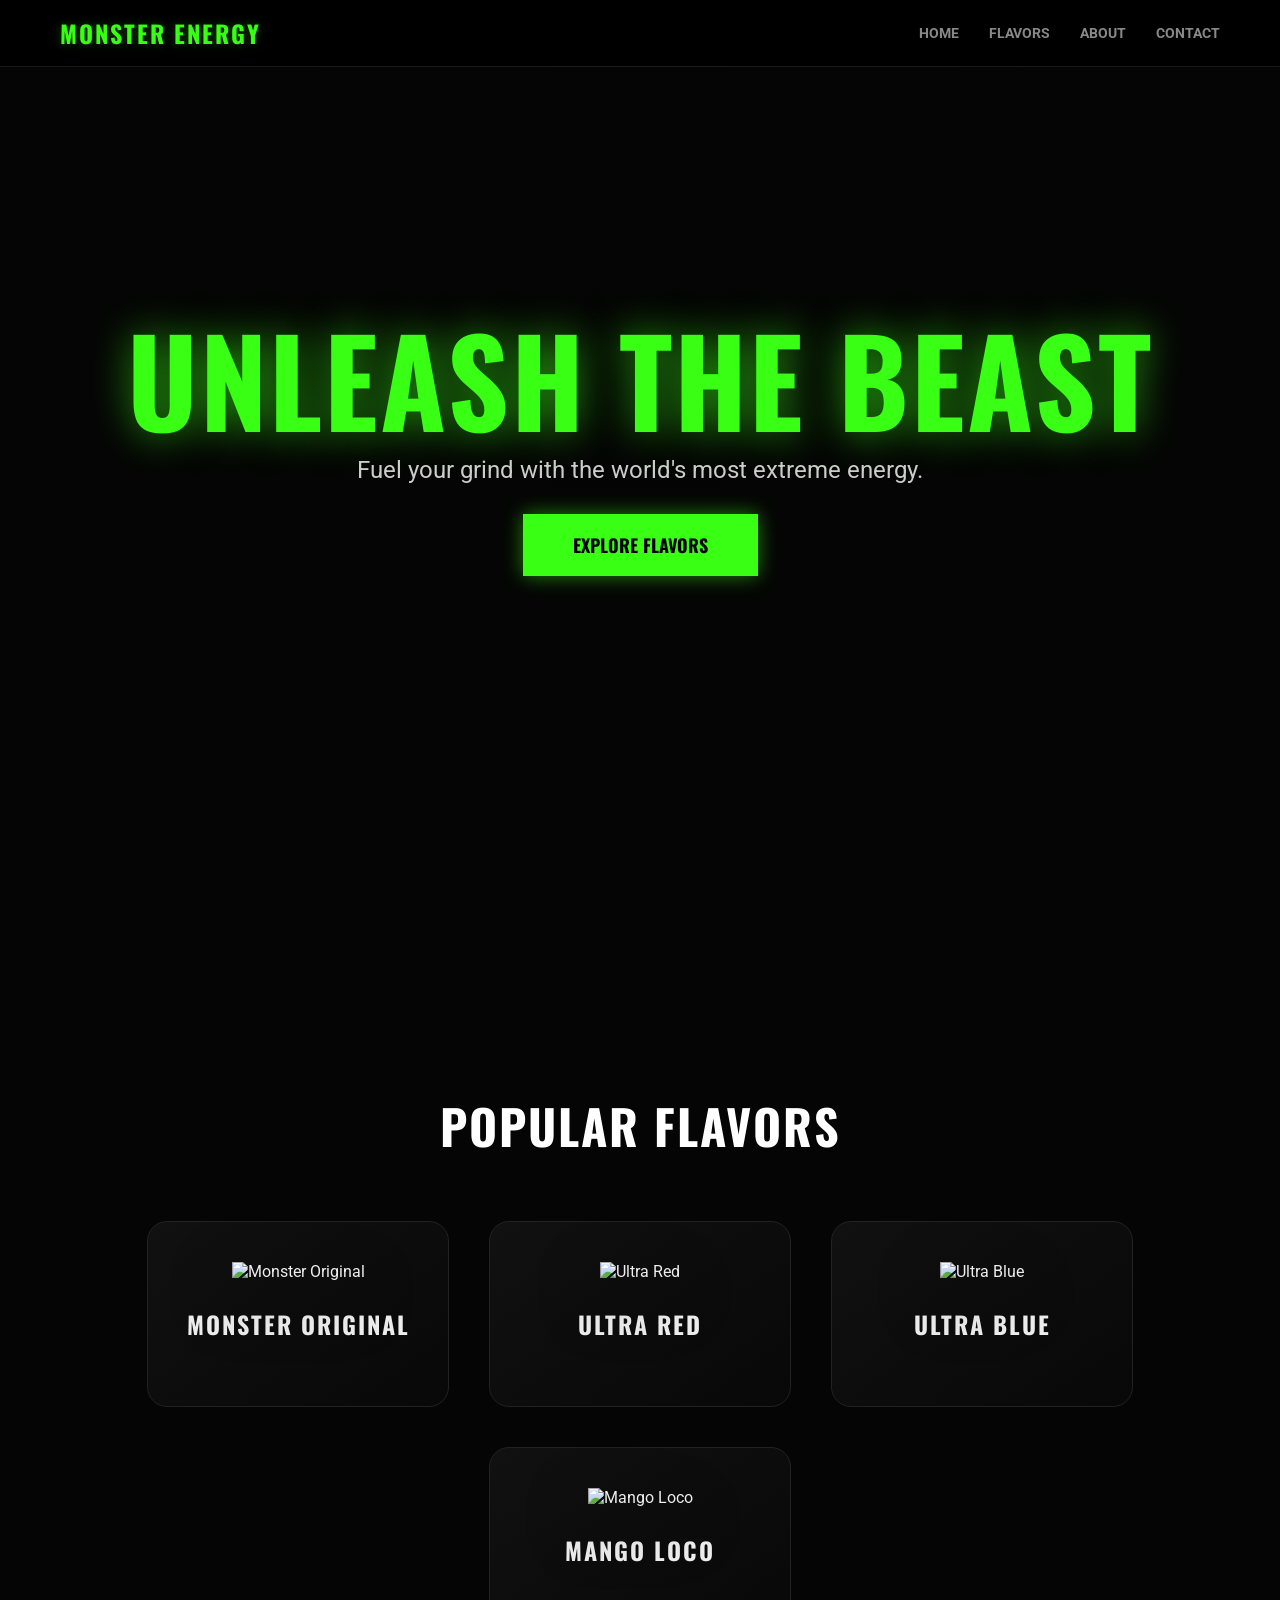
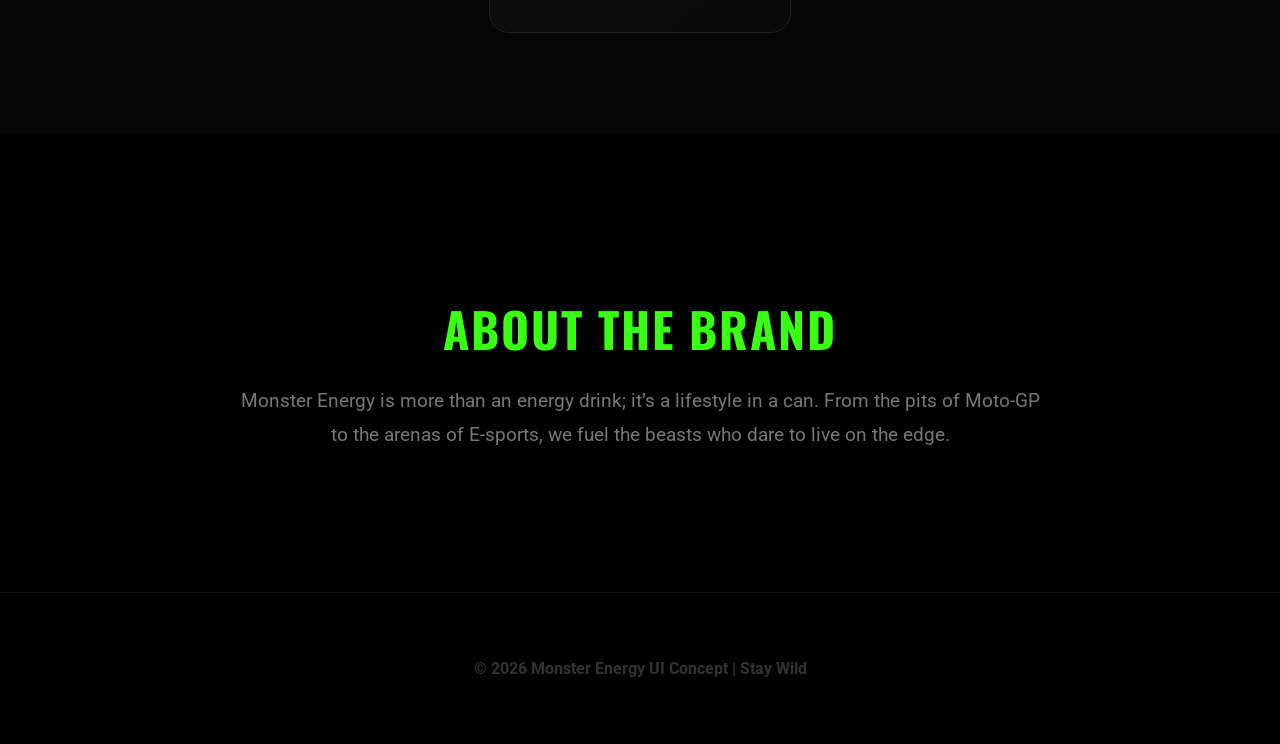
==== index.html @ 720d6a5c "Add files via upload" ====
<!DOCTYPE html>
<html lang="en">
<head>
    <meta charset="UTF-8">
    <meta name="viewport" content="width=device-width, initial-scale=1.0">
    <title>Monster Energy | Unleash The Beast</title>
    <link rel="stylesheet" href="style.css">
</head>
<body>

<nav>
    <div class="logo">
        <h2>Monster Energy</h2>
    </div>
    <ul>
        <li>Home</li>
        <li>Flavors</li>
        <li>About</li>
        <li>Contact</li>
    </ul>
</nav>

<section class="hero">
    <video autoplay muted loop playsinline class="hero-video">
        <source src="asqqqqq.mp4" type="video/mp4">
    </video>
    
    <div class="hero-overlay"></div>

    <div class="hero-content">
        <h1>Unleash The Beast</h1>
        <p>Fuel your grind with the world's most extreme energy.</p>
        <button class="pulse-btn">Explore Flavors</button>
    </div>
</section>

<section class="flavors">
    <h2 class="section-title">Popular Flavors</h2>
    <div class="cards">
        <div class="card green">
            <img src="images/green.jpg" alt="Monster Original">
            <h3>Monster Original</h3>
        </div>
        <div class="card red">
            <img src="images/red.jpg" alt="Ultra Red">
            <h3>Ultra Red</h3>
        </div>
        <div class="card blue">
            <img src="images/blue.jpg" alt="Ultra Blue">
            <h3>Ultra Blue</h3>
        </div>
        <div class="card orange">
            <img src="images/orange.jpg" alt="Mango Loco">
            <h3>Mango Loco</h3>
        </div>
    </div>
</section>

<section class="about">
    <div class="about-container">
        <h2>About The Brand</h2>
        <p>
            Monster Energy is more than an energy drink; it’s a lifestyle in a can. 
            From the pits of Moto-GP to the arenas of E-sports, we fuel the beasts 
            who dare to live on the edge.
        </p>
    </div>
</section>

<footer>
    <p>© 2026 Monster Energy UI Concept | Stay Wild</p>
</footer>

</body>
</html>
---- style.css ----
/* 1. SETUP & FONTS */
@import url('https://fonts.googleapis.com/css2?family=Oswald:wght@500;700&family=Roboto:wght@400;700&display=swap');

body {
    margin: 0;
    font-family: 'Roboto', sans-serif;
    background: #050505; /* Deep Black */
    color: #eeeeee;
    overflow-x: hidden;
    scroll-behavior: smooth;
}

h1, h2, h3 {
    font-family: 'Oswald', sans-serif;
    text-transform: uppercase;
    letter-spacing: 2px;
}

/* 2. NAVIGATION (Color Convention) */
nav {
    display: flex;
    justify-content: space-between;
    align-items: center;
    padding: 15px 60px;
    background: rgba(0, 0, 0, 0.85);
    backdrop-filter: blur(15px);
    position: fixed;
    width: 100%;
    box-sizing: border-box;
    top: 0;
    z-index: 1000;
    border-bottom: 1px solid rgba(255, 255, 255, 0.1);
}

nav h2 {
    color: #39ff14;
    font-size: 24px;
    margin: 0;
    text-shadow: 0 0 10px rgba(57, 255, 20, 0.3);
}

nav ul {
    display: flex;
    gap: 30px;
    list-style: none;
    margin: 0;
}

nav ul li {
    font-weight: 700;
    font-size: 14px;
    color: #888;
    cursor: pointer;
    transition: 0.3s ease;
    text-transform: uppercase;
}

/* Nav Hover Colors - The Convention */
nav ul li:nth-child(1):hover { color: #39ff14; text-shadow: 0 0 10px #39ff14; } /* Home: Green */
nav ul li:nth-child(2):hover { color: #1e90ff; text-shadow: 0 0 10px #1e90ff; } /* Flavors: Blue */
nav ul li:nth-child(3):hover { color: #ff8c00; text-shadow: 0 0 10px #ff8c00; } /* About: Orange */
nav ul li:nth-child(4):hover { color: #ff2e2e; text-shadow: 0 0 10px #ff2e2e; } /* Contact: Red */

/* 3. HERO SECTION (Video + Jagged Edge) */
.hero {
    position: relative;
    height: 100vh;
    display: flex;
    align-items: center;
    justify-content: center;
    overflow: hidden;
    /* Innovative Sharp Edge Design */
    clip-path: polygon(0 0, 100% 0, 100% 92%, 0% 100%);
}

.hero-video {
    position: absolute;
    top: 50%;
    left: 50%;
    min-width: 100%;
    min-height: 100%;
    transform: translate(-50%, -50%);
    object-fit: cover;
    z-index: -2;
}

.hero-overlay {
    position: absolute;
    inset: 0;
    background: radial-gradient(circle, rgba(0,0,0,0.1) 0%, rgba(5,5,5,1) 90%);
    z-index: -1;
}

.hero-content {
    text-align: center;
    z-index: 1;
}

.hero h1 {
    font-size: clamp(60px, 10vw, 120px);
    color: #39ff14;
    text-shadow: 0 0 40px rgba(57, 255, 20, 0.6);
    margin: 0;
    line-height: 0.9;
    animation: entranceBlur 1.2s ease-out;
}

@keyframes entranceBlur {
    0% { filter: blur(20px); opacity: 0; transform: scale(1.1); }
    100% { filter: blur(0); opacity: 1; transform: scale(1); }
}

.hero p {
    font-size: 1.5rem;
    color: #ccc;
    margin-bottom: 30px;
}

/* Pulse Button */
.pulse-btn {
    padding: 18px 50px;
    background: #39ff14;
    border: none;
    color: #000;
    font-family: 'Oswald', sans-serif;
    font-weight: 700;
    font-size: 18px;
    text-transform: uppercase;
    cursor: pointer;
    box-shadow: 0 0 20px rgba(57, 255, 20, 0.5);
    transition: 0.3s cubic-bezier(0.175, 0.885, 0.32, 1.275);
}

.pulse-btn:hover {
    transform: scale(1.1) rotate(-2deg);
    background: #ffffff;
    box-shadow: 0 0 40px rgba(255, 255, 255, 0.6);
}

/* 4. FLAVORS SECTION (3D Cards) */
.flavors {
    padding: 150px 20px 100px;
    text-align: center;
}

.section-title {
    font-size: 3rem;
    margin-bottom: 60px;
    color: #fff;
}

.cards {
    display: flex;
    justify-content: center;
    gap: 40px;
    flex-wrap: wrap;
    perspective: 1000px; /* Needed for 3D effect */
}

.card {
    width: 260px;
    background: linear-gradient(145deg, #111, #080808);
    border-radius: 20px;
    padding: 40px 20px;
    border: 1px solid #222;
    transition: all 0.5s cubic-bezier(0.23, 1, 0.32, 1);
}

.card img {
    width: 100%;
    height: 300px;
    object-fit: contain;
    filter: drop-shadow(0 20px 30px rgba(0,0,0,0.8));
    transition: 0.5s;
}

.card h3 {
    margin-top: 25px;
    font-size: 1.5rem;
}

.card:hover {
    transform: translateY(-20px) rotateX(10deg) rotateY(10deg);
}

/* Card Glow Colors */
.green:hover { border-color: #39ff14; box-shadow: 0 0 30px rgba(57, 255, 20, 0.2); }
.red:hover   { border-color: #ff2e2e; box-shadow: 0 0 30px rgba(255, 46, 46, 0.2); }
.blue:hover  { border-color: #1e90ff; box-shadow: 0 0 30px rgba(30, 144, 255, 0.2); }
.orange:hover{ border-color: #ff8c00; box-shadow: 0 0 30px rgba(255, 140, 0, 0.2); }

/* 5. ABOUT SECTION */
.about {
    padding: 120px 10%;
    background: #000;
    text-align: center;
}

.about-container {
    max-width: 800px;
    margin: 0 auto;
}

.about h2 {
    color: #39ff14;
    font-size: 3rem;
    margin-bottom: 20px;
}

.about p {
    font-size: 1.2rem;
    line-height: 1.8;
    color: #777;
}

/* 6. FOOTER */
footer {
    padding: 50px;
    text-align: center;
    background: #000;
    color: #333;
    border-top: 1px solid #111;
    font-weight: bold;
}
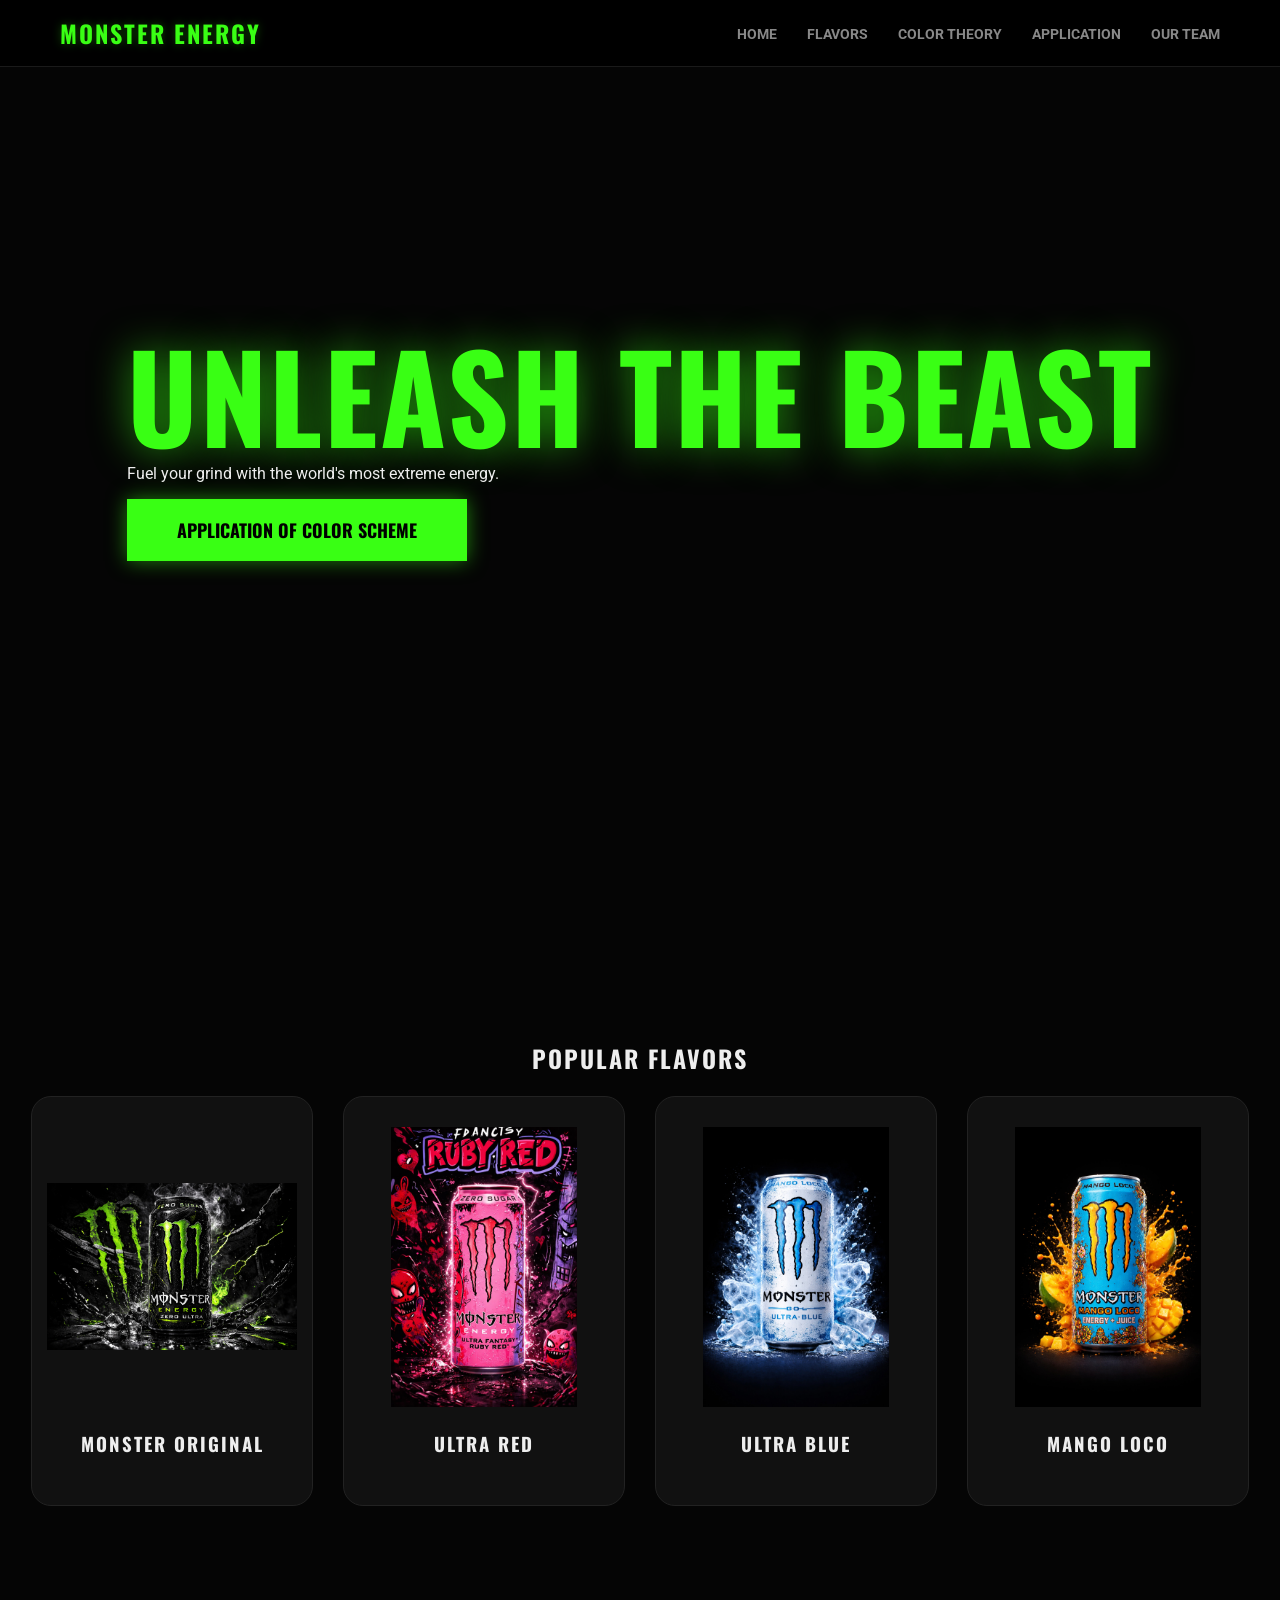
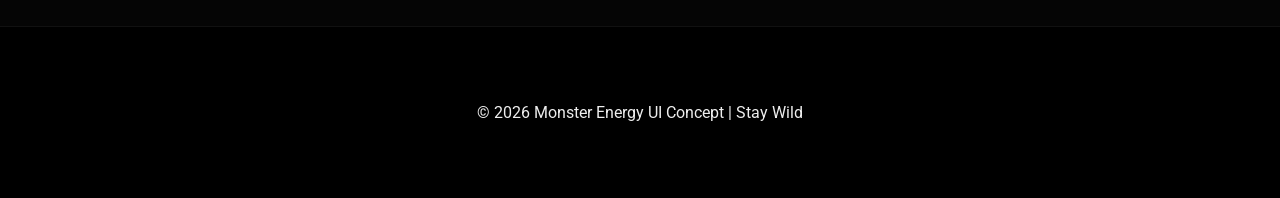
==== commit ae4d070b: "Add team and application pages, update navigation links, and configure live server settings" ====
--- a/index.html
+++ b/index.html
@@ -13,10 +13,11 @@
         <h2>Monster Energy</h2>
     </div>
     <ul>
-        <li>Home</li>
-        <li>Flavors</li>
-        <li>About</li>
-        <li>Contact</li>
+        <li><a href="index.html">Home</a></li>
+        <li><a href="#flavors">Flavors</a></li>
+        <li><a href="colors.html">Color Theory</a></li>
+        <li><a href="application.html">Application</a></li>
+        <li><a href="team.html">Our Team</a></li>
     </ul>
 </nav>
 
@@ -24,50 +25,25 @@
     <video autoplay muted loop playsinline class="hero-video">
         <source src="asqqqqq.mp4" type="video/mp4">
     </video>
-    
     <div class="hero-overlay"></div>
-
     <div class="hero-content">
         <h1>Unleash The Beast</h1>
         <p>Fuel your grind with the world's most extreme energy.</p>
-        <button class="pulse-btn">Explore Flavors</button>
+        <a href="application.html" class="pulse-btn">Application of Color Scheme</a>
     </div>
 </section>
 
-<section class="flavors">
+<section id="flavors" class="flavors">
     <h2 class="section-title">Popular Flavors</h2>
     <div class="cards">
-        <div class="card green">
-            <img src="images/green.jpg" alt="Monster Original">
-            <h3>Monster Original</h3>
-        </div>
-        <div class="card red">
-            <img src="images/red.jpg" alt="Ultra Red">
-            <h3>Ultra Red</h3>
-        </div>
-        <div class="card blue">
-            <img src="images/blue.jpg" alt="Ultra Blue">
-            <h3>Ultra Blue</h3>
-        </div>
-        <div class="card orange">
-            <img src="images/orange.jpg" alt="Mango Loco">
-            <h3>Mango Loco</h3>
-        </div>
+        <div class="card green"><img src="images/green.jpg" alt="Green"><h3>Monster Original</h3></div>
+        <div class="card red"><img src="images/red.jpg" alt="Red"><h3>Ultra Red</h3></div>
+        <div class="card blue"><img src="images/blue.jpg" alt="Blue"><h3>Ultra Blue</h3></div>
+        <div class="card orange"><img src="images/orange.jpg" alt="Orange"><h3>Mango Loco</h3></div>
     </div>
 </section>
 
-<section class="about">
-    <div class="about-container">
-        <h2>About The Brand</h2>
-        <p>
-            Monster Energy is more than an energy drink; it’s a lifestyle in a can. 
-            From the pits of Moto-GP to the arenas of E-sports, we fuel the beasts 
-            who dare to live on the edge.
-        </p>
-    </div>
-</section>
-
-<footer>
+<footer id="footer">
     <p>© 2026 Monster Energy UI Concept | Stay Wild</p>
 </footer>
 
--- a/style.css
+++ b/style.css
@@ -4,25 +4,25 @@
 body {
     margin: 0;
     font-family: 'Roboto', sans-serif;
-    background: #050505; /* Deep Black */
+    background: #050505;
     color: #eeeeee;
     overflow-x: hidden;
     scroll-behavior: smooth;
 }
 
-h1, h2, h3 {
+h1, h2, h3, h4 {
     font-family: 'Oswald', sans-serif;
     text-transform: uppercase;
     letter-spacing: 2px;
 }
 
-/* 2. NAVIGATION (Color Convention) */
+/* 2. NAVIGATION */
 nav {
     display: flex;
     justify-content: space-between;
     align-items: center;
     padding: 15px 60px;
-    background: rgba(0, 0, 0, 0.85);
+    background: rgba(0, 0, 0, 0.9);
     backdrop-filter: blur(15px);
     position: fixed;
     width: 100%;
@@ -32,45 +32,39 @@
     border-bottom: 1px solid rgba(255, 255, 255, 0.1);
 }
 
-nav h2 {
-    color: #39ff14;
-    font-size: 24px;
-    margin: 0;
-    text-shadow: 0 0 10px rgba(57, 255, 20, 0.3);
-}
-
-nav ul {
-    display: flex;
-    gap: 30px;
-    list-style: none;
-    margin: 0;
-}
-
-nav ul li {
+nav h2 { color: #39ff14; font-size: 24px; margin: 0; text-shadow: 0 0 10px rgba(57, 255, 20, 0.3); }
+
+nav ul { display: flex; gap: 30px; list-style: none; margin: 0; }
+
+nav ul li a {
+    text-decoration: none;
     font-weight: 700;
     font-size: 14px;
     color: #888;
-    cursor: pointer;
     transition: 0.3s ease;
     text-transform: uppercase;
 }
 
-/* Nav Hover Colors - The Convention */
-nav ul li:nth-child(1):hover { color: #39ff14; text-shadow: 0 0 10px #39ff14; } /* Home: Green */
-nav ul li:nth-child(2):hover { color: #1e90ff; text-shadow: 0 0 10px #1e90ff; } /* Flavors: Blue */
-nav ul li:nth-child(3):hover { color: #ff8c00; text-shadow: 0 0 10px #ff8c00; } /* About: Orange */
-nav ul li:nth-child(4):hover { color: #ff2e2e; text-shadow: 0 0 10px #ff2e2e; } /* Contact: Red */
-
-/* 3. HERO SECTION (Video + Jagged Edge) */
-.hero {
+nav ul li:nth-child(1) a:hover { color: #39ff14; text-shadow: 0 0 10px #39ff14; }
+nav ul li:nth-child(2) a:hover { color: #1e90ff; text-shadow: 0 0 10px #1e90ff; }
+nav ul li:nth-child(3) a:hover { color: #ff8c00; text-shadow: 0 0 10px #ff8c00; }
+nav ul li:nth-child(4) a:hover { color: #ff2e2e; text-shadow: 0 0 10px #ff2e2e; }
+
+/* 3. HERO & THEORY HERO */
+.hero, .theory-hero {
     position: relative;
     height: 100vh;
     display: flex;
     align-items: center;
     justify-content: center;
     overflow: hidden;
-    /* Innovative Sharp Edge Design */
     clip-path: polygon(0 0, 100% 0, 100% 92%, 0% 100%);
+}
+
+.theory-hero {
+    height: 60vh;
+    background: linear-gradient(rgba(0,0,0,0.7), #050505);
+    clip-path: polygon(0 0, 100% 0, 100% 80%, 0% 100%);
 }
 
 .hero-video {
@@ -84,39 +78,15 @@
     z-index: -2;
 }
 
-.hero-overlay {
-    position: absolute;
-    inset: 0;
-    background: radial-gradient(circle, rgba(0,0,0,0.1) 0%, rgba(5,5,5,1) 90%);
-    z-index: -1;
-}
-
-.hero-content {
-    text-align: center;
-    z-index: 1;
-}
-
-.hero h1 {
+.hero h1, .glow-text {
     font-size: clamp(60px, 10vw, 120px);
     color: #39ff14;
     text-shadow: 0 0 40px rgba(57, 255, 20, 0.6);
     margin: 0;
     line-height: 0.9;
-    animation: entranceBlur 1.2s ease-out;
-}
-
-@keyframes entranceBlur {
-    0% { filter: blur(20px); opacity: 0; transform: scale(1.1); }
-    100% { filter: blur(0); opacity: 1; transform: scale(1); }
-}
-
-.hero p {
-    font-size: 1.5rem;
-    color: #ccc;
-    margin-bottom: 30px;
-}
-
-/* Pulse Button */
+}
+
+/* 4. PULSE BUTTON */
 .pulse-btn {
     padding: 18px 50px;
     background: #39ff14;
@@ -128,97 +98,178 @@
     text-transform: uppercase;
     cursor: pointer;
     box-shadow: 0 0 20px rgba(57, 255, 20, 0.5);
-    transition: 0.3s cubic-bezier(0.175, 0.885, 0.32, 1.275);
-}
-
-.pulse-btn:hover {
-    transform: scale(1.1) rotate(-2deg);
-    background: #ffffff;
-    box-shadow: 0 0 40px rgba(255, 255, 255, 0.6);
-}
-
-/* 4. FLAVORS SECTION (3D Cards) */
-.flavors {
+    transition: 0.3s;
+    text-decoration: none;
+    display: inline-block;
+}
+
+/* 5. THEORY MAIN LAYOUT & IMAGES */
+.theory-main { padding: 80px 10%; text-align: center; }
+
+.main-wheel-img {
+    max-width: 380px;
+    width: 90%;
+    height: auto;
+    border-radius: 50%;
+    margin: 30px auto;
+    display: block;
+    filter: drop-shadow(0 0 15px rgba(57, 255, 20, 0.4));
+}
+
+.theory-grid { display: grid; grid-template-columns: repeat(auto-fit, minmax(300px, 1fr)); gap: 40px; margin-top: 50px; }
+.theory-card { background: #111; padding: 40px; border-radius: 20px; border: 1px solid #222; transition: 0.4s; }
+
+.swatch { flex: 1; height: 60px; border-radius: 10px; display: flex; align-items: center; justify-content: center; font-weight: bold; color: #000; font-size: 11px; }
+.red { background: #ff2e2e; } .blue { background: #1e90ff; } .yellow { background: #ffee00; }
+.green { background: #39ff14; } .orange { background: #ff8c00; } .purple { background: #bf00ff; }
+
+.schemes-container { display: grid; grid-template-columns: repeat(auto-fit, minmax(200px, 1fr)); gap: 20px; }
+.scheme-item { background: rgba(255,255,255,0.03); padding: 30px; border-bottom: 3px solid #333; transition: 0.3s; }
+.scheme-img { width: 120px; height: 120px; object-fit: contain; margin: 0 auto 15px auto; display: block; }
+
+/* 6. ANALYSIS & APPLICATION SPECIALS */
+.analysis-flex { display: flex; gap: 40px; align-items: center; background: #111; padding: 40px; border-radius: 30px; margin-top: 50px; text-align: left; flex-wrap: wrap; }
+.ss-img { width: 100%; max-width: 480px; height: auto; border-radius: 15px; border: 2px solid #333; }
+.highlight { color: #39ff14; text-decoration: underline; }
+
+.flavor-pills { display: flex; justify-content: center; gap: 10px; flex-wrap: wrap; margin: 30px 0; }
+.pill { padding: 10px 20px; border-radius: 50px; font-family: 'Oswald'; font-size: 14px; background: rgba(255,255,255,0.05); border: 1px solid #333; }
+
+.palette-grid { display: grid; grid-template-columns: repeat(auto-fit, minmax(140px, 1fr)); gap: 15px; margin: 40px 0; }
+.palette-item { background: #111; padding: 15px; border-radius: 10px; border: 1px solid #222; text-align: center; }
+.color-block { height: 80px; border-radius: 8px; margin-bottom: 10px; border: 1px solid rgba(255,255,255,0.1); }
+
+/* 7. FLAVORS (Index Page) */
+.flavors { padding: 120px 20px; text-align: center; }
+.cards { display: flex; justify-content: center; gap: 30px; flex-wrap: wrap; perspective: 1000px; }
+.card { width: 250px; background: #111; border-radius: 20px; padding: 30px 15px; border: 1px solid #222; transition: 0.5s; }
+.card img { width: 100%; height: 280px; object-fit: contain; }
+.card:hover { transform: translateY(-20px) rotateX(10deg); border-color: #39ff14; }
+
+footer { padding: 60px 20px; text-align: center; background: #000; border-top: 1px solid #111; }
+
+.jagged-divider { border: 0; height: 2px; background: #333; margin: 60px 0; }
+
+/* =========================================
+   ADDITION FOR TEAM.HTML (CREATOR PAGE) 
+   ========================================= */
+
+.team-section {
     padding: 150px 20px 100px;
-    text-align: center;
-}
-
-.section-title {
-    font-size: 3rem;
-    margin-bottom: 60px;
+    display: flex;
+    justify-content: center;
+    align-items: center;
+    min-height: 80vh;
+}
+
+.profile-card {
+    background: #111;
+    border: 1px solid #222;
+    border-radius: 20px;
+    width: 100%;
+    max-width: 700px;
+    padding: 30px;
+    position: relative;
+    overflow: hidden;
+    transition: 0.5s ease-in-out;
+    box-shadow: 0 20px 50px rgba(0,0,0,0.5);
+}
+
+.profile-card:hover {
+    border-color: #39ff14;
+    box-shadow: 0 0 30px rgba(57, 255, 20, 0.2);
+    transform: translateY(-5px);
+}
+
+.profile-header {
+    display: flex;
+    align-items: center;
+    gap: 10px;
+    font-family: monospace;
+    color: #39ff14;
+    font-size: 12px;
+    margin-bottom: 30px;
+}
+
+.status-dot {
+    width: 8px;
+    height: 8px;
+    background: #39ff14;
+    border-radius: 50%;
+    animation: statusPulse 1.5s infinite;
+}
+
+.profile-content {
+    display: flex;
+    gap: 40px;
+    align-items: center;
+    flex-wrap: wrap;
+}
+
+.profile-image img {
+    width: 180px;
+    height: 180px;
+    border-radius: 15px;
+    object-fit: cover;
+    border: 2px solid #333;
+    transition: 0.3s;
+}
+
+.profile-card:hover .profile-image img {
+    border-color: #39ff14;
+}
+
+.profile-info h2 {
+    margin: 0;
+    font-size: 32px;
     color: #fff;
 }
 
-.cards {
-    display: flex;
-    justify-content: center;
-    gap: 40px;
-    flex-wrap: wrap;
-    perspective: 1000px; /* Needed for 3D effect */
-}
-
-.card {
-    width: 260px;
-    background: linear-gradient(145deg, #111, #080808);
-    border-radius: 20px;
-    padding: 40px 20px;
-    border: 1px solid #222;
-    transition: all 0.5s cubic-bezier(0.23, 1, 0.32, 1);
-}
-
-.card img {
-    width: 100%;
-    height: 300px;
-    object-fit: contain;
-    filter: drop-shadow(0 20px 30px rgba(0,0,0,0.8));
-    transition: 0.5s;
-}
-
-.card h3 {
+.role {
+    color: #39ff14;
+    font-weight: bold;
+    margin-top: 5px;
+    font-size: 14px;
+}
+
+.details-grid {
+    display: grid;
+    grid-template-columns: 1fr 1fr;
+    gap: 20px;
     margin-top: 25px;
-    font-size: 1.5rem;
-}
-
-.card:hover {
-    transform: translateY(-20px) rotateX(10deg) rotateY(10deg);
-}
-
-/* Card Glow Colors */
-.green:hover { border-color: #39ff14; box-shadow: 0 0 30px rgba(57, 255, 20, 0.2); }
-.red:hover   { border-color: #ff2e2e; box-shadow: 0 0 30px rgba(255, 46, 46, 0.2); }
-.blue:hover  { border-color: #1e90ff; box-shadow: 0 0 30px rgba(30, 144, 255, 0.2); }
-.orange:hover{ border-color: #ff8c00; box-shadow: 0 0 30px rgba(255, 140, 0, 0.2); }
-
-/* 5. ABOUT SECTION */
-.about {
-    padding: 120px 10%;
-    background: #000;
-    text-align: center;
-}
-
-.about-container {
-    max-width: 800px;
-    margin: 0 auto;
-}
-
-.about h2 {
-    color: #39ff14;
-    font-size: 3rem;
-    margin-bottom: 20px;
-}
-
-.about p {
-    font-size: 1.2rem;
-    line-height: 1.8;
-    color: #777;
-}
-
-/* 6. FOOTER */
-footer {
-    padding: 50px;
-    text-align: center;
-    background: #000;
-    color: #333;
-    border-top: 1px solid #111;
+}
+
+.detail-box label {
+    display: block;
+    font-size: 10px;
+    color: #555;
+    text-transform: uppercase;
+    letter-spacing: 1px;
+}
+
+.detail-box p {
+    margin: 5px 0 0;
+    font-size: 14px;
     font-weight: bold;
+    color: #bbb;
+}
+
+.profile-footer {
+    margin-top: 40px;
+    padding-top: 20px;
+    border-top: 1px solid #222;
+    font-size: 11px;
+    color: #444;
+    font-family: monospace;
+}
+
+@keyframes statusPulse {
+    0% { opacity: 1; transform: scale(1); }
+    50% { opacity: 0.5; transform: scale(1.2); }
+    100% { opacity: 1; transform: scale(1); }
+}
+
+@media (max-width: 600px) {
+    .profile-content { justify-content: center; text-align: center; }
+    .details-grid { grid-template-columns: 1fr; }
 }
